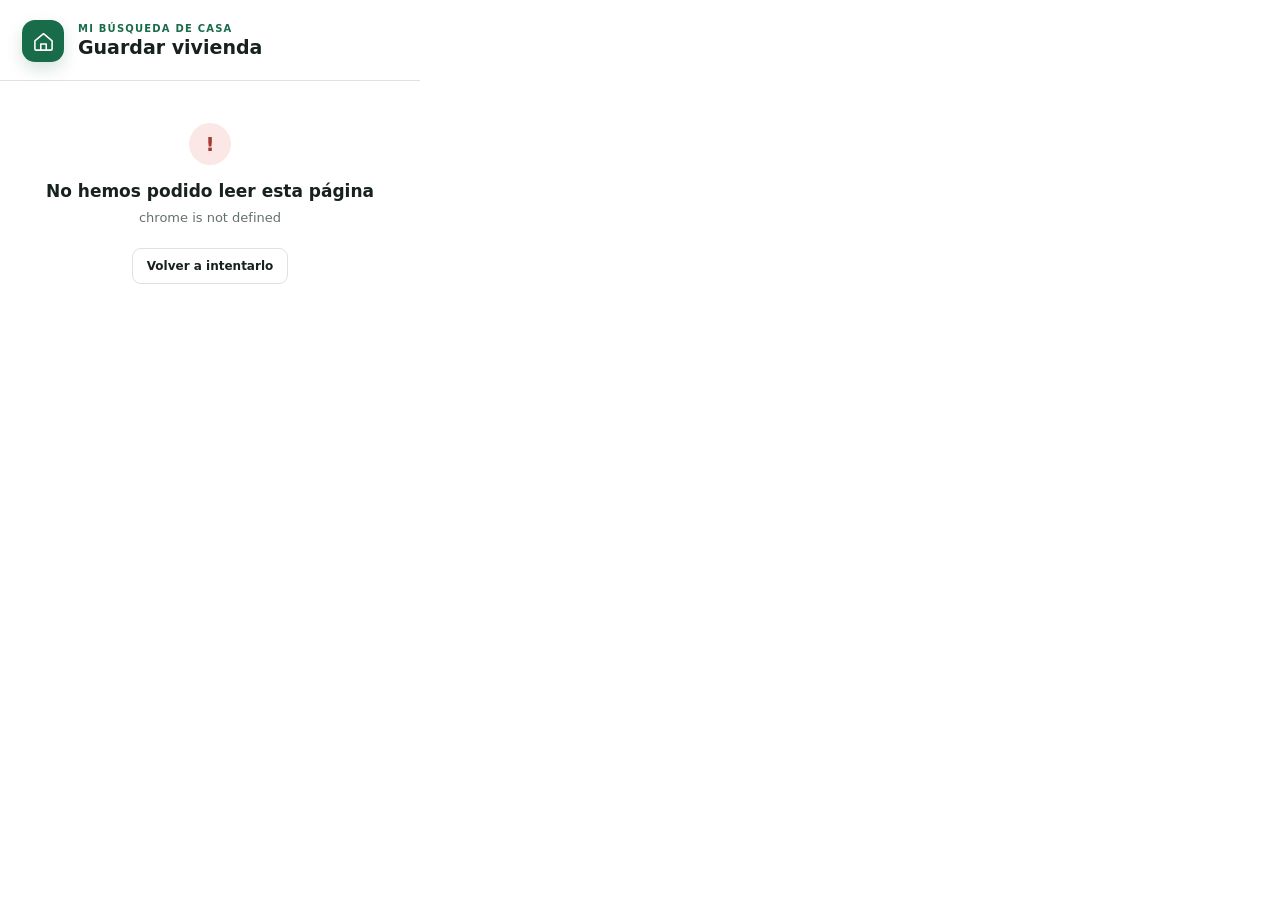
==== chrome-extension/popup/popup.html @ d54c348b "Crea prototipo de la extensión" ====
<!doctype html>
<html lang="es">
  <head>
    <meta charset="UTF-8">
    <meta name="viewport" content="width=device-width, initial-scale=1">
    <title>Guardar vivienda</title>
    <link rel="stylesheet" href="popup.css">
  </head>
  <body>
    <main>
      <header class="hero">
        <div class="brand-mark" aria-hidden="true">
          <svg viewBox="0 0 32 32" role="img">
            <path d="M5 15.2 16 6l11 9.2v10.3a1.5 1.5 0 0 1-1.5 1.5h-19A1.5 1.5 0 0 1 5 25.5V15.2Z"/>
            <path d="M12.5 27v-7.8h7V27"/>
          </svg>
        </div>
        <div>
          <p class="eyebrow">MI BÚSQUEDA DE CASA</p>
          <h1>Guardar vivienda</h1>
        </div>
        <span id="sourceBadge" class="badge hidden"></span>
      </header>

      <section id="loadingView" class="state-view">
        <span class="spinner" aria-hidden="true"></span>
        <h2>Leyendo el anuncio…</h2>
        <p>Solo analizamos esta pestaña cuando pulsas la extensión.</p>
      </section>

      <section id="errorView" class="state-view hidden">
        <div class="state-icon error-icon" aria-hidden="true">!</div>
        <h2>No hemos podido leer esta página</h2>
        <p id="errorMessage"></p>
        <button id="retryButton" class="secondary-button" type="button">Volver a intentarlo</button>
      </section>

      <form id="offerForm" class="hidden">
        <div class="notice">
          <span aria-hidden="true">✦</span>
          <p>Revisa la información antes de guardarla. Podrás corregir cualquier campo.</p>
        </div>

        <label class="field full-width">
          <span>Título</span>
          <input id="title" name="title" type="text" required>
        </label>

        <div class="field-grid">
          <label class="field">
            <span>Precio</span>
            <div class="input-suffix">
              <input id="price" name="price" type="number" min="0" step="1" inputmode="numeric">
              <span>€</span>
            </div>
          </label>
          <label class="field">
            <span>Superficie anunciada</span>
            <div class="input-suffix">
              <input id="areaAdvertised" name="areaAdvertised" type="number" min="0" step="0.1" inputmode="decimal">
              <span>m²</span>
            </div>
          </label>
          <label class="field">
            <span>Habitaciones</span>
            <input id="rooms" name="rooms" type="number" min="0" step="1" inputmode="numeric">
          </label>
          <label class="field">
            <span>Baños</span>
            <input id="bathrooms" name="bathrooms" type="number" min="0" step="1" inputmode="numeric">
          </label>
        </div>

        <div class="field-grid">
          <label class="field">
            <span>Superficie vivienda</span>
            <div class="input-suffix">
              <input id="areaHousing" name="areaHousing" type="number" min="0" step="0.1" inputmode="decimal">
              <span>m²</span>
            </div>
          </label>
          <label class="field">
            <span>Garaje / anexos</span>
            <div class="input-suffix">
              <input id="areaGarage" name="areaGarage" type="number" min="0" step="0.1" inputmode="decimal">
              <span>m²</span>
            </div>
          </label>
        </div>

        <label class="field full-width">
          <span>Zona</span>
          <input id="location" name="location" type="text">
        </label>

        <details>
          <summary>Más información</summary>
          <div class="details-content">
            <label class="field full-width">
              <span>Descripción</span>
              <textarea id="description" name="description" rows="5"></textarea>
            </label>
            <label class="field full-width">
              <span>Características <small>(una por línea)</small></span>
              <textarea id="features" name="features" rows="5"></textarea>
            </label>
            <label class="field full-width">
              <span>Enlace original</span>
              <input id="url" name="url" type="url" readonly>
            </label>
          </div>
        </details>

        <footer>
          <p id="fieldSummary" class="field-summary"></p>
          <button id="saveButton" class="primary-button" type="submit">
            <span>Descargar ficha JSON</span>
            <span aria-hidden="true">→</span>
          </button>
        </footer>
      </form>

      <section id="successView" class="state-view hidden">
        <div class="state-icon success-icon" aria-hidden="true">✓</div>
        <h2>Ficha preparada</h2>
        <p>El archivo JSON se ha descargado. En el siguiente paso lo enviaremos directamente a la aplicación.</p>
        <button id="saveAnotherButton" class="secondary-button" type="button">Volver a la ficha</button>
      </section>
    </main>
    <script src="popup.js"></script>
  </body>
</html>
---- chrome-extension/popup/popup.css ----
:root {
  color-scheme: light;
  --ink: #17211d;
  --muted: #64716b;
  --line: #dce4df;
  --surface: #ffffff;
  --soft: #f2f6f3;
  --accent: #196c4a;
  --accent-hover: #12583c;
  --accent-soft: #e4f2ea;
  --warning: #8a5c13;
  --warning-soft: #fff6df;
  font-family: Inter, ui-sans-serif, system-ui, -apple-system, BlinkMacSystemFont, "Segoe UI", sans-serif;
}

* {
  box-sizing: border-box;
}

body {
  width: 420px;
  min-height: 300px;
  margin: 0;
  color: var(--ink);
  background: var(--surface);
}

main {
  min-height: 100%;
}

.hero {
  display: grid;
  grid-template-columns: 44px minmax(0, 1fr) auto;
  gap: 12px;
  align-items: center;
  padding: 20px 22px 18px;
  border-bottom: 1px solid var(--line);
}

.brand-mark {
  display: grid;
  width: 42px;
  height: 42px;
  place-items: center;
  border-radius: 13px;
  color: white;
  background: var(--accent);
  box-shadow: 0 7px 16px rgb(25 108 74 / 18%);
}

.brand-mark svg {
  width: 25px;
  fill: none;
  stroke: currentColor;
  stroke-linecap: round;
  stroke-linejoin: round;
  stroke-width: 2;
}

.eyebrow {
  margin: 0 0 2px;
  color: var(--accent);
  font-size: 10px;
  font-weight: 800;
  letter-spacing: .12em;
}

h1,
h2,
p {
  margin-top: 0;
}

h1 {
  margin-bottom: 0;
  font-size: 19px;
  line-height: 1.2;
}

h2 {
  margin-bottom: 7px;
  font-size: 17px;
}

.badge {
  padding: 5px 8px;
  border: 1px solid #c7ddcf;
  border-radius: 999px;
  color: var(--accent);
  background: var(--accent-soft);
  font-size: 11px;
  font-weight: 750;
  text-transform: capitalize;
}

.hidden {
  display: none !important;
}

.state-view {
  display: flex;
  min-height: 245px;
  padding: 34px 32px;
  flex-direction: column;
  align-items: center;
  justify-content: center;
  text-align: center;
}

.state-view p {
  max-width: 310px;
  margin-bottom: 20px;
  color: var(--muted);
  font-size: 13px;
  line-height: 1.5;
}

.spinner {
  width: 34px;
  height: 34px;
  margin-bottom: 18px;
  border: 3px solid var(--accent-soft);
  border-top-color: var(--accent);
  border-radius: 50%;
  animation: spin .8s linear infinite;
}

@keyframes spin {
  to { transform: rotate(360deg); }
}

.state-icon {
  display: grid;
  width: 42px;
  height: 42px;
  margin-bottom: 16px;
  place-items: center;
  border-radius: 50%;
  font-size: 20px;
  font-weight: 800;
}

.error-icon {
  color: #a53a32;
  background: #fbe8e6;
}

.success-icon {
  color: var(--accent);
  background: var(--accent-soft);
}

form {
  padding: 18px 22px 22px;
}

.notice {
  display: flex;
  gap: 9px;
  margin-bottom: 18px;
  padding: 11px 12px;
  border: 1px solid #f0dfaf;
  border-radius: 10px;
  color: var(--warning);
  background: var(--warning-soft);
}

.notice > span {
  font-weight: 800;
}

.notice p {
  margin: 0;
  font-size: 12px;
  line-height: 1.45;
}

.field-grid {
  display: grid;
  grid-template-columns: 1fr 1fr;
  gap: 13px;
}

.field {
  display: block;
  margin-bottom: 14px;
}

.field > span {
  display: block;
  margin: 0 0 6px 1px;
  color: #38443e;
  font-size: 12px;
  font-weight: 700;
}

.field small {
  color: var(--muted);
  font-size: 10px;
  font-weight: 500;
}

input,
textarea {
  width: 100%;
  border: 1px solid var(--line);
  border-radius: 9px;
  outline: none;
  color: var(--ink);
  background: var(--surface);
  font: inherit;
  font-size: 13px;
  transition: border-color .15s, box-shadow .15s;
}

input {
  height: 40px;
  padding: 0 11px;
}

textarea {
  padding: 10px 11px;
  line-height: 1.45;
  resize: vertical;
}

input:focus,
textarea:focus {
  border-color: var(--accent);
  box-shadow: 0 0 0 3px rgb(25 108 74 / 11%);
}

input[readonly] {
  color: var(--muted);
  background: var(--soft);
}

.input-suffix {
  position: relative;
}

.input-suffix input {
  padding-right: 35px;
}

.input-suffix span {
  position: absolute;
  top: 50%;
  right: 12px;
  color: var(--muted);
  font-size: 12px;
  transform: translateY(-50%);
}

details {
  margin: 2px 0 17px;
  border-top: 1px solid var(--line);
  border-bottom: 1px solid var(--line);
}

summary {
  padding: 13px 2px;
  color: var(--accent);
  cursor: pointer;
  font-size: 12px;
  font-weight: 750;
}

.details-content {
  padding-top: 4px;
}

footer {
  display: flex;
  gap: 14px;
  align-items: center;
  justify-content: space-between;
}

.field-summary {
  margin: 0;
  color: var(--muted);
  font-size: 11px;
  line-height: 1.35;
}

button {
  border: 0;
  border-radius: 9px;
  cursor: pointer;
  font: inherit;
  font-size: 12px;
  font-weight: 750;
}

.primary-button {
  display: flex;
  min-width: 190px;
  height: 42px;
  padding: 0 15px;
  align-items: center;
  justify-content: space-between;
  color: white;
  background: var(--accent);
  box-shadow: 0 6px 14px rgb(25 108 74 / 17%);
}

.primary-button:hover {
  background: var(--accent-hover);
}

.secondary-button {
  padding: 10px 14px;
  border: 1px solid var(--line);
  color: var(--ink);
  background: var(--surface);
}

.secondary-button:hover {
  background: var(--soft);
}
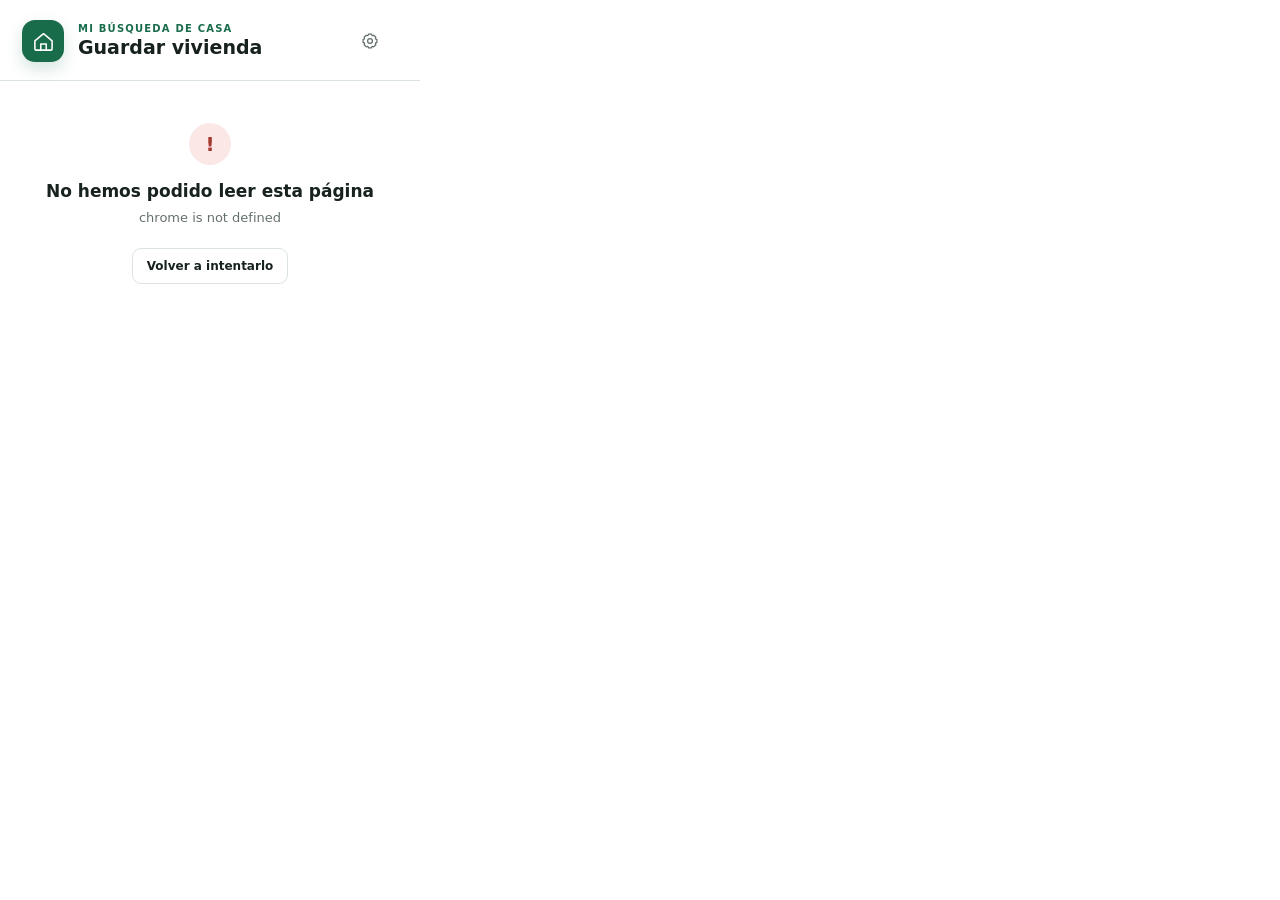
==== commit ce77f3ba: "Conecta la extensión con GitHub" ====
--- a/chrome-extension/popup/popup.html
+++ b/chrome-extension/popup/popup.html
@@ -20,6 +20,12 @@
           <h1>Guardar vivienda</h1>
         </div>
         <span id="sourceBadge" class="badge hidden"></span>
+        <button id="settingsButton" class="icon-button" type="button" title="Configurar GitHub" aria-label="Configurar GitHub">
+          <svg viewBox="0 0 24 24" aria-hidden="true">
+            <path d="M12 15.2a3.2 3.2 0 1 0 0-6.4 3.2 3.2 0 0 0 0 6.4Z"/>
+            <path d="M19.4 15a1.7 1.7 0 0 0 .3 1.9l.1.1-2.8 2.8-.1-.1a1.7 1.7 0 0 0-1.9-.3 1.7 1.7 0 0 0-1 1.6v.2h-4V21a1.7 1.7 0 0 0-1-1.6 1.7 1.7 0 0 0-1.9.3l-.1.1L4.2 17l.1-.1a1.7 1.7 0 0 0 .3-1.9A1.7 1.7 0 0 0 3 14H2.8v-4H3a1.7 1.7 0 0 0 1.6-1 1.7 1.7 0 0 0-.3-1.9L4.2 7 7 4.2l.1.1A1.7 1.7 0 0 0 9 4.6a1.7 1.7 0 0 0 1-1.6v-.2h4V3a1.7 1.7 0 0 0 1 1.6 1.7 1.7 0 0 0 1.9-.3l.1-.1L19.8 7l-.1.1a1.7 1.7 0 0 0-.3 1.9 1.7 1.7 0 0 0 1.6 1h.2v4H21a1.7 1.7 0 0 0-1.6 1Z"/>
+          </svg>
+        </button>
       </header>
 
       <section id="loadingView" class="state-view">
@@ -113,20 +119,24 @@
 
         <footer>
           <p id="fieldSummary" class="field-summary"></p>
-          <button id="saveButton" class="primary-button" type="submit">
-            <span>Descargar ficha JSON</span>
-            <span aria-hidden="true">→</span>
-          </button>
+          <div class="form-actions">
+            <button id="downloadButton" class="text-button" type="button">Descargar JSON</button>
+            <button id="saveButton" class="primary-button" type="submit">
+              <span id="saveButtonLabel">Enviar a la app</span>
+              <span aria-hidden="true">→</span>
+            </button>
+          </div>
         </footer>
       </form>
 
       <section id="successView" class="state-view hidden">
         <div class="state-icon success-icon" aria-hidden="true">✓</div>
-        <h2>Ficha preparada</h2>
-        <p>El archivo JSON se ha descargado. En el siguiente paso lo enviaremos directamente a la aplicación.</p>
+        <h2 id="successTitle">Vivienda guardada</h2>
+        <p id="successMessage">La información ya está disponible en GitHub.</p>
         <button id="saveAnotherButton" class="secondary-button" type="button">Volver a la ficha</button>
       </section>
     </main>
+    <script src="../services/github.js"></script>
     <script src="popup.js"></script>
   </body>
 </html>
--- a/chrome-extension/popup/popup.css
+++ b/chrome-extension/popup/popup.css
@@ -31,7 +31,7 @@
 
 .hero {
   display: grid;
-  grid-template-columns: 44px minmax(0, 1fr) auto;
+  grid-template-columns: 44px minmax(0, 1fr) auto auto;
   gap: 12px;
   align-items: center;
   padding: 20px 22px 18px;
@@ -92,6 +92,32 @@
   font-size: 11px;
   font-weight: 750;
   text-transform: capitalize;
+}
+
+.icon-button {
+  display: grid;
+  width: 32px;
+  height: 32px;
+  padding: 0;
+  place-items: center;
+  border: 1px solid transparent;
+  color: var(--muted);
+  background: transparent;
+}
+
+.icon-button:hover {
+  border-color: var(--line);
+  color: var(--accent);
+  background: var(--soft);
+}
+
+.icon-button svg {
+  width: 18px;
+  fill: none;
+  stroke: currentColor;
+  stroke-linecap: round;
+  stroke-linejoin: round;
+  stroke-width: 1.7;
 }
 
 .hidden {
@@ -278,6 +304,13 @@
   justify-content: space-between;
 }
 
+.form-actions {
+  display: flex;
+  flex-direction: column;
+  align-items: flex-end;
+  gap: 8px;
+}
+
 .field-summary {
   margin: 0;
   color: var(--muted);
@@ -310,6 +343,23 @@
   background: var(--accent-hover);
 }
 
+.primary-button:disabled {
+  cursor: wait;
+  opacity: .7;
+}
+
+.text-button {
+  padding: 2px 3px;
+  color: var(--muted);
+  background: transparent;
+  font-size: 11px;
+}
+
+.text-button:hover {
+  color: var(--accent);
+  text-decoration: underline;
+}
+
 .secondary-button {
   padding: 10px 14px;
   border: 1px solid var(--line);
